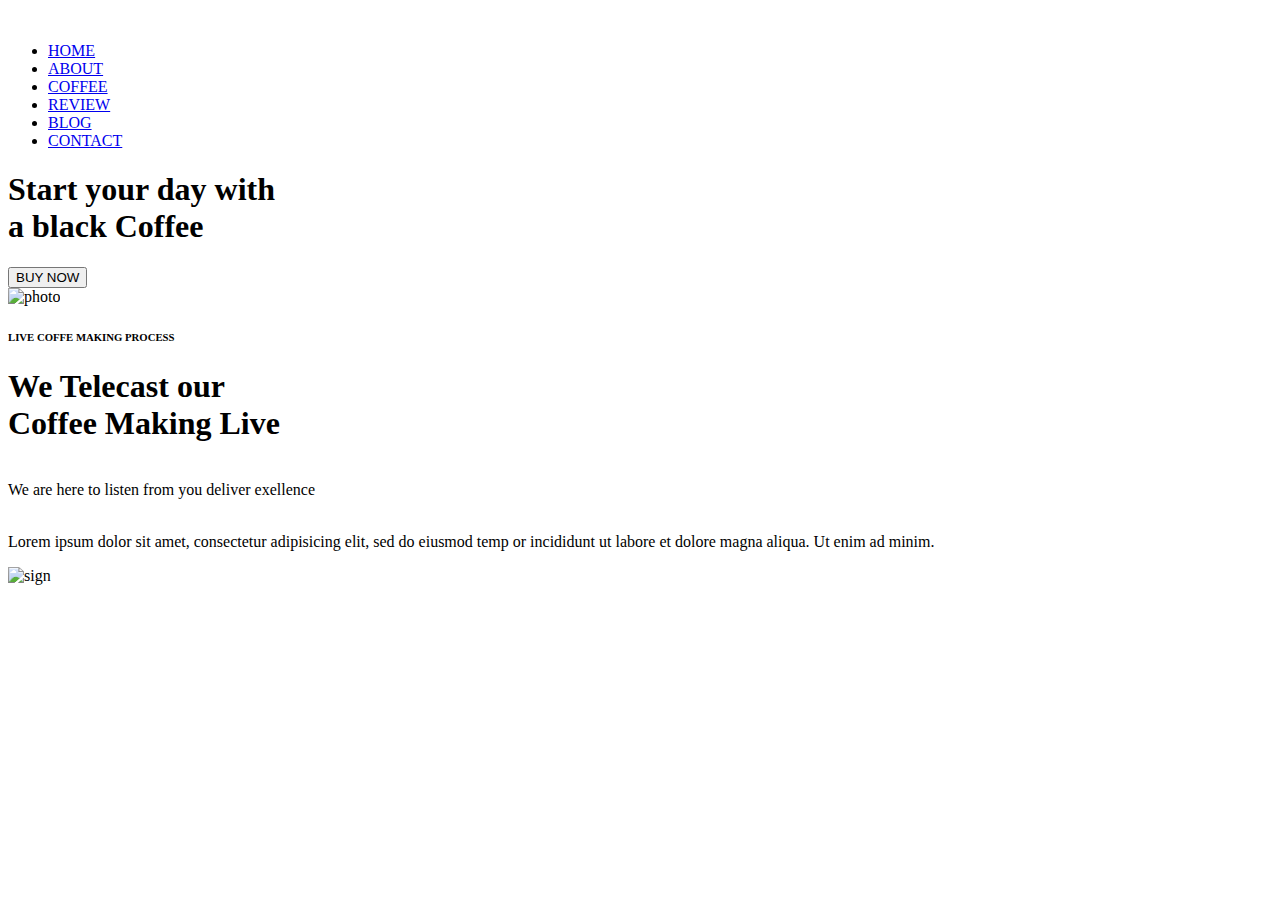
==== index.html @ 9b6f4e34 "fix nav" ====
<!DOCTYPE html>
<html lang="en">

<head>
    <meta charset="utf-8">
    <title>Coffee Shop</title>
    <meta name="viewport" content="width=device-width,initial-scale=1">
    <link rel="stylesheet" href="css/styles.css">
    <!-- <link rel="stylesheet" href="css/main.css"> -->
    <link href="https://fonts.googleapis.com/css?family=Poppins:100,200,400,300,500,600,700" rel="stylesheet">
    <script src="js/responsive-nav.js"></script>
</head>

<body>

    <header class="head">
        <div class="logo"> <img src="./img/logo.png" alt="">
            <a href="#home" data-scroll>
            </a>
        </div>

        <nav class="nav-collapse" id="nav">
            <ul>
                <li class="menu-item"><a href="#home" data-scroll>HOME</a></li>
                <li class="menu-item"><a href="#about" data-scroll>ABOUT</a></li>
                <li class="menu-item"><a href="#coffee" data-scroll>COFFEE</a></li>
                <li class="menu-item"><a href="#review" data-scroll>REVIEW</a></li>
                <li class="menu-item"><a href="#blog" data-scroll>BLOG</a></li>
                <li class="menu-item"><a href="#contact" data-scroll>CONTACT</a></li>
            </ul>
        </nav>
    </header>

    <section class="page1" id="home">
        <div class="banner">
            <h1 class="title">
                Start your day with <br> a black Coffee
            </h1>
            <button class="btn">BUY NOW</button>
        </div>
    </section>

    <section class="page2" id="about">
        <div class="img1">
            <img src="./img/video-bg.jpg" alt="photo">
            <a class="play" href="#">
                <img src="./img/play-icon.png" alt="">
            </a>
        </div>
        <div class="content1">
            <div class="content2">
                <h6>LIVE COFFE MAKING PROCESS</h6>
                <h1>We Telecast our <br> Coffee Making Live</h1>
                <p>
                    <br> <span>We are here to listen from you deliver exellence</span>
                </p>
                <p><br> Lorem ipsum dolor sit amet, consectetur adipisicing elit, sed do eiusmod temp or incididunt ut labore et dolore magna aliqua. Ut enim ad minim.</p>
                <img src="./img/signature.png" alt="sign">
            </div>
        </div>
    </section>

    <section class="page3" id="coffee">

    </section>


    <script src="js/fastclick.js"></script>
    <script src="js/scroll.js"></script>
    <script src="js/fixed-responsive-nav.js"></script>
    <script src="js/script.js"></script>
</body>

</html>
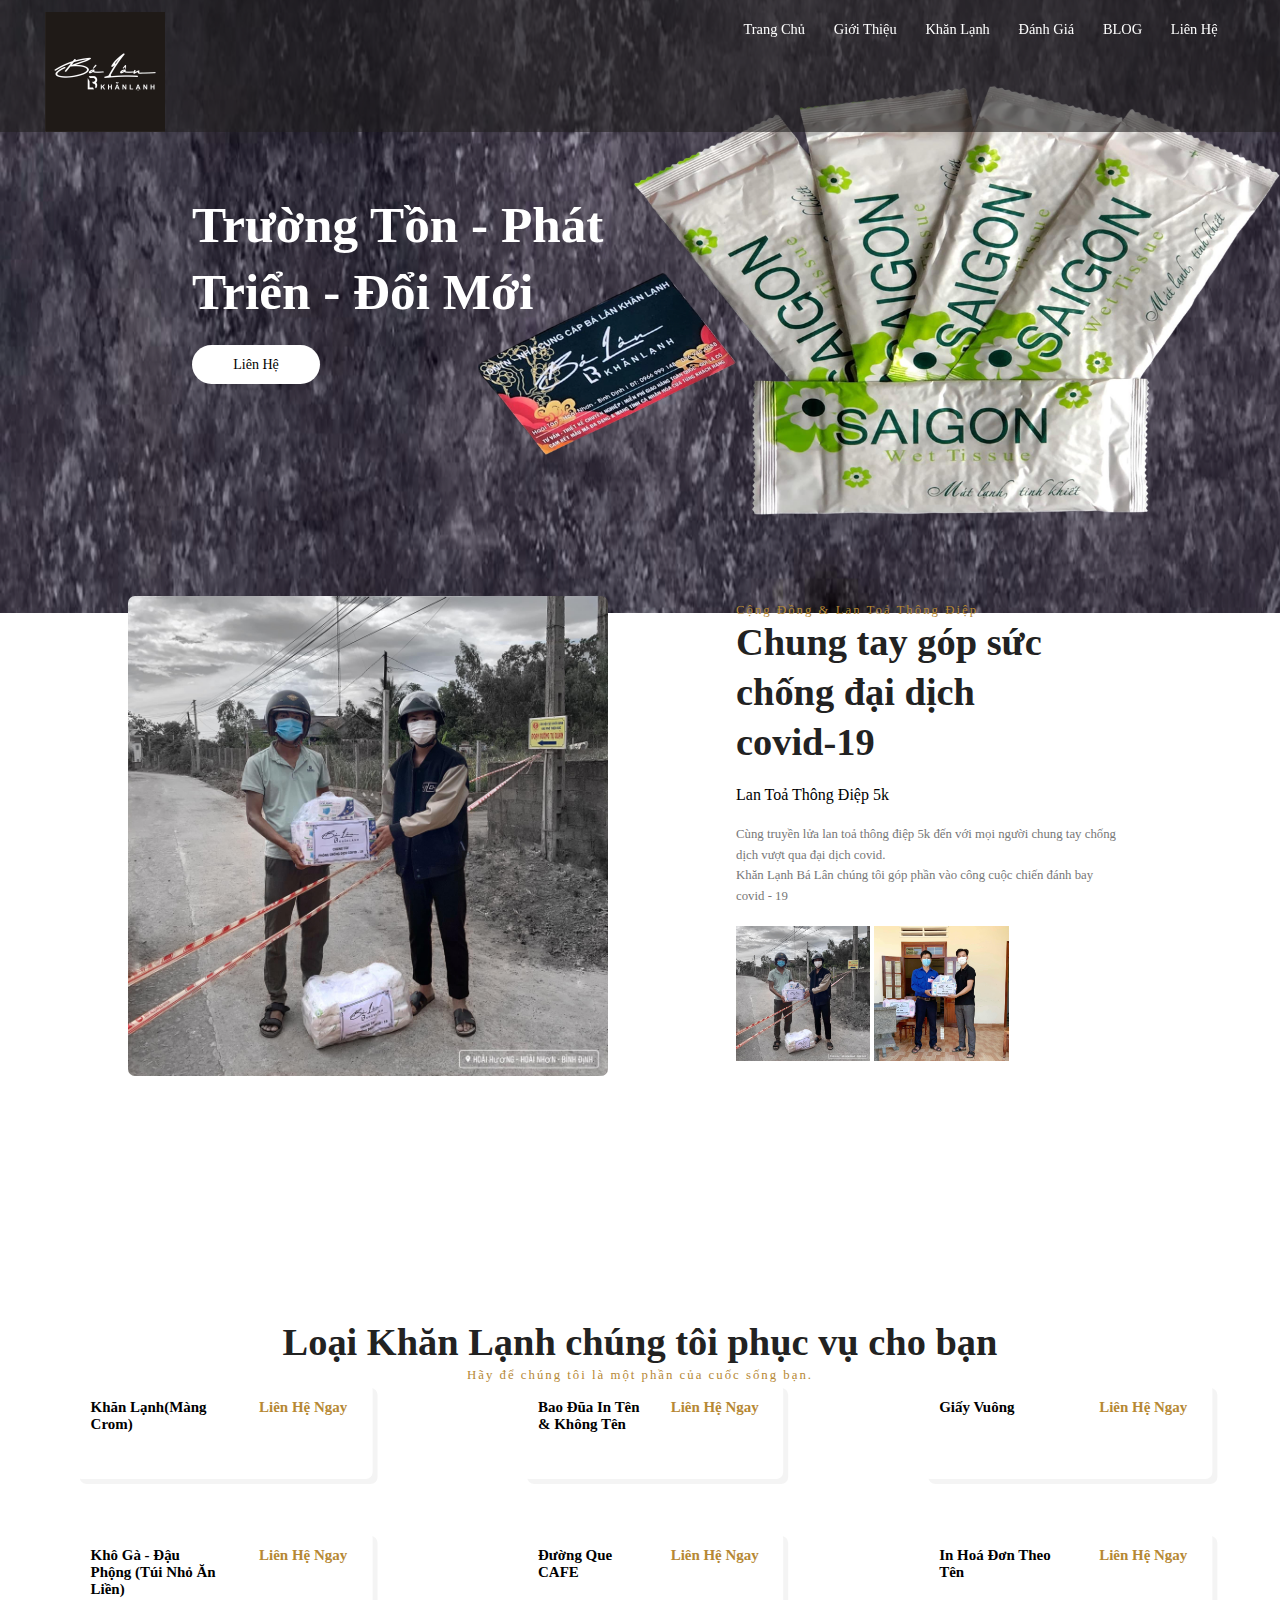
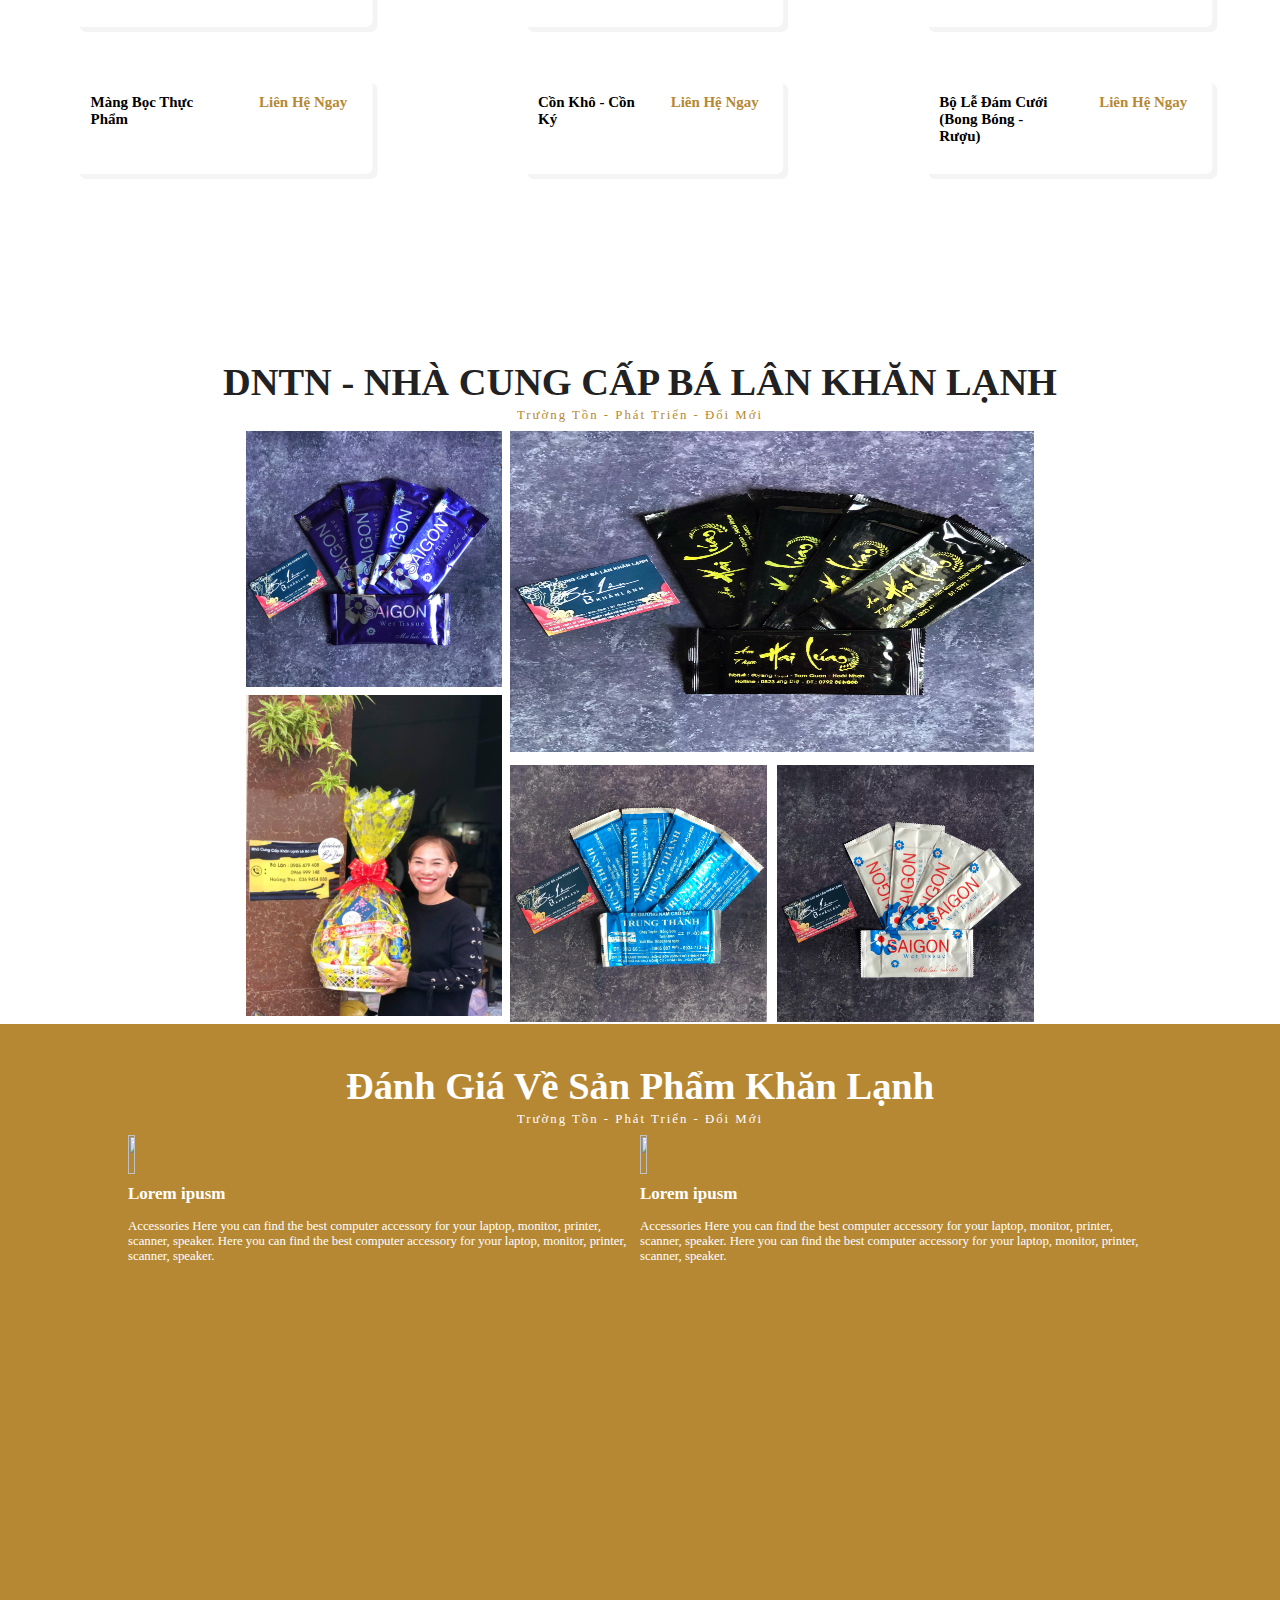
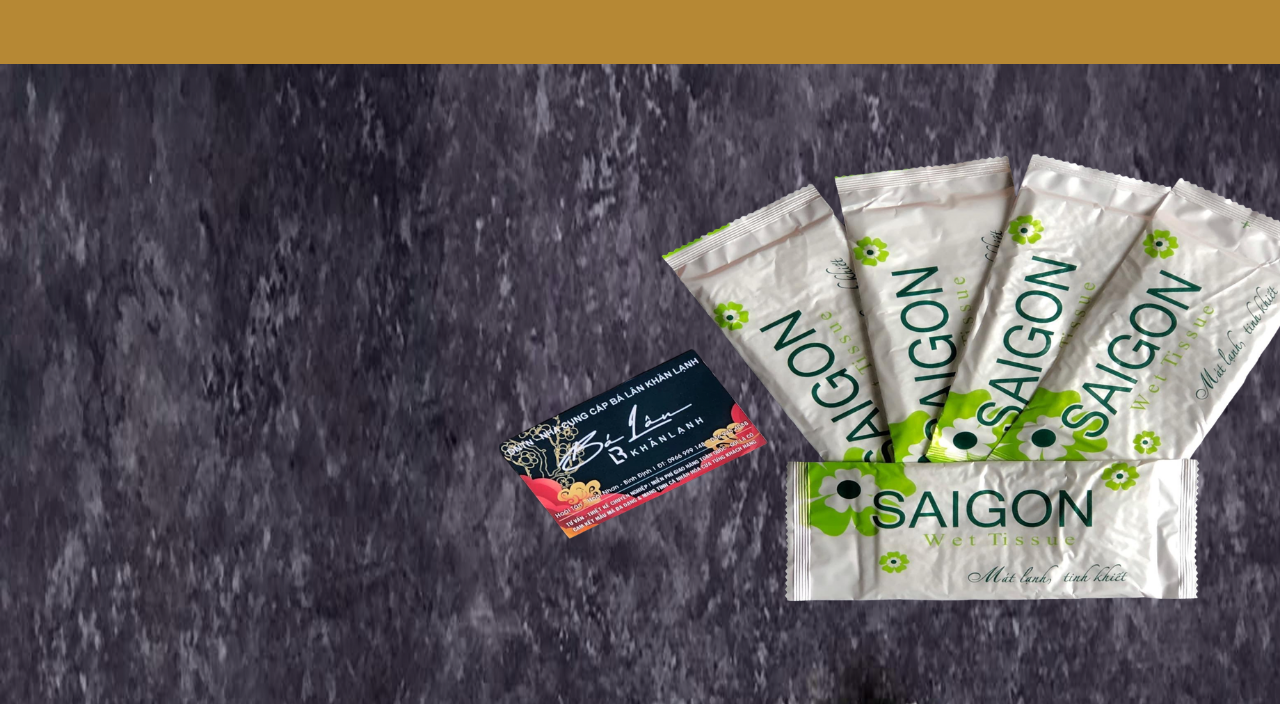
==== commit c4640a0b: "first commit" ====
--- a/index.html
+++ b/index.html
@@ -3,9 +3,10 @@
 
 <head>
     <meta charset="utf-8">
-    <title>Coffee Shop</title>
+    <title>Bá Lân Khăn Lạnh</title>
     <meta name="viewport" content="width=device-width,initial-scale=1">
     <link rel="stylesheet" href="css/styles.css">
+    <link href="./img/logo.jpeg"  rel="shortcut icon"/>
     <!-- <link rel="stylesheet" href="css/main.css"> -->
     <link href="https://fonts.googleapis.com/css?family=Poppins:100,200,400,300,500,600,700" rel="stylesheet">
     <script src="js/responsive-nav.js"></script>
@@ -14,19 +15,19 @@
 <body>
 
     <header class="head">
-        <div class="logo"> <img src="./img/logo.png" alt="">
+        <div class="logo"> <img src="./img/logo.jpeg" alt="">
             <a href="#home" data-scroll>
             </a>
         </div>
 
         <nav class="nav-collapse" id="nav">
             <ul>
-                <li class="menu-item"><a href="#home" data-scroll>HOME</a></li>
-                <li class="menu-item"><a href="#about" data-scroll>ABOUT</a></li>
-                <li class="menu-item"><a href="#coffee" data-scroll>COFFEE</a></li>
-                <li class="menu-item"><a href="#review" data-scroll>REVIEW</a></li>
+                <li class="menu-item"><a href="#home" data-scroll>Trang Chủ</a></li>
+                <li class="menu-item"><a href="#about" data-scroll>Giới Thiệu</a></li>
+                <li class="menu-item"><a href="#coffee" data-scroll>Khăn Lạnh</a></li>
+                <li class="menu-item"><a href="#review" data-scroll>Đánh Giá</a></li>
                 <li class="menu-item"><a href="#blog" data-scroll>BLOG</a></li>
-                <li class="menu-item"><a href="#contact" data-scroll>CONTACT</a></li>
+                <li class="menu-item"><a href="#contact" data-scroll>Liên Hệ</a></li>
             </ul>
         </nav>
     </header>
@@ -34,33 +35,141 @@
     <section class="page1" id="home">
         <div class="banner">
             <h1 class="title">
-                Start your day with <br> a black Coffee
+                Trường Tồn - Phát Triển - Đổi Mới <br> 
+               
             </h1>
-            <button class="btn">BUY NOW</button>
+            <button onclick="location.href='https://www.facebook.com/balankhanlanh'" class="btn" >Liên Hệ</button>
         </div>
     </section>
 
     <section class="page2" id="about">
         <div class="img1">
-            <img src="./img/video-bg.jpg" alt="photo">
+            <img src="./img/lantoa.jpg" alt="photo">
             <a class="play" href="#">
                 <img src="./img/play-icon.png" alt="">
             </a>
         </div>
         <div class="content1">
             <div class="content2">
-                <h6>LIVE COFFE MAKING PROCESS</h6>
-                <h1>We Telecast our <br> Coffee Making Live</h1>
-                <p>
-                    <br> <span>We are here to listen from you deliver exellence</span>
-                </p>
-                <p><br> Lorem ipsum dolor sit amet, consectetur adipisicing elit, sed do eiusmod temp or incididunt ut labore et dolore magna aliqua. Ut enim ad minim.</p>
-                <img src="./img/signature.png" alt="sign">
+                <h6>Cộng Đồng & Lan Toả Thông Điệp</h6>
+                <h1>Chung tay góp sức<br> chống đại dịch <br> covid-19</h1>
+              
+                    <br> <span>Lan Toả Thông Điệp 5k</span>
+            
+                <p><br> Cùng truyền lửa lan toả thông điệp 5k đến với mọi người chung tay chống dịch vượt qua đại dịch covid.
+                <br>Khăn Lạnh Bá Lân chúng tôi góp phần  vào công cuộc chiến đánh bay covid - 19 </p>
+                <img src="./img/lantoa.jpg" alt="sign">
+                <img src="./img/alo.jpg" alt="sign">
             </div>
         </div>
     </section>
 
     <section class="page3" id="coffee">
+        <div class="type">
+            <div class="title-1">
+                <h1>Loại Khăn Lạnh chúng tôi phục vụ cho bạn</h1>
+                <h5>Hãy để chúng tôi là một phần của cuốc sống bạn.</h5>
+            </div>
+            <div class="grid">
+                <div class="grid-item">
+                    <div class="name">Khăn Lạnh(Màng Crom)</div>
+                    <div class="cost">Liên Hệ Ngay</div>
+                    <!-- <div class="desciption">Usage of the Internet is becoming more common due to rapid advance.</div> -->
+                </div>
+                <div class="grid-item">
+                    <div class="name">Bao Đũa In Tên & Không Tên</div>
+                    <div class="cost">Liên Hệ Ngay</div>
+                    <!-- <div class="desciption">Usage of the Internet is becoming more common due to rapid advance.</div> -->
+                </div>
+                <div class="grid-item">
+                    <div class="name">Giấy Vuông</div>
+                    <div class="cost">Liên Hệ Ngay</div>
+                    <!-- <div class="desciption">Usage of the Internet is becoming more common due to rapid advance.</div> -->
+                </div>
+                <div class="grid-item">
+                    <div class="name">Khô Gà - Đậu Phộng (Túi Nhỏ Ăn Liền)</div>
+                    <div class="cost">Liên Hệ Ngay</div>
+                    <!-- <div class="desciption">Usage of the Internet is becoming more common due to rapid advance.</div> -->
+                </div>
+                <div class="grid-item">
+                    <div class="name">Đường Que CAFE</div>
+                    <div class="cost">Liên Hệ Ngay</div>
+                    <!-- <div class="desciption">Usage of the Internet is becoming more common due to rapid advance.</div> -->
+                </div>
+                <div class="grid-item">
+                    <div class="name">In Hoá Đơn Theo Tên</div>
+                    <div class="cost">Liên Hệ Ngay</div>
+                    <!-- <div class="desciption">Usage of the Internet is becoming more common due to rapid advance.</div> -->
+                </div>
+                <div class="grid-item">
+                    <div class="name">Màng Bọc Thực Phẩm</div>
+                    <div class="cost">Liên Hệ Ngay</div>
+                    <!-- <div class="desciption">Usage of the Internet is becoming more common due to rapid advance.</div> -->
+                </div>
+                <div class="grid-item">
+                    <div class="name">Cồn Khô - Cồn Ký</div>
+                    <div class="cost">Liên Hệ Ngay</div>
+                    <!-- <div class="desciption">Usage of the Internet is becoming more common due to rapid advance.</div> -->
+                </div>
+                <div class="grid-item">
+                    <div class="name">Bộ Lễ Đám Cưới (Bong Bóng - Rượu)</div>
+                    <div class="cost">Liên Hệ Ngay</div>
+                    <!-- <div class="desciption">Usage of the Internet is becoming more common due to rapid advance.</div> -->
+                </div>
+            </div>
+        </div>
+    </section>
+    <section class="page4" id="">
+        <div>
+            <div class="title-1">
+                <h1>DNTN - NHÀ CUNG CẤP BÁ LÂN KHĂN LẠNH</h1>
+                <h5>Trường Tồn - Phát Triển - Đổi Mới</h5>
+            </div>
+            <div class="gallery">
+
+                <div class="column-1">
+                    <img src="./img/bg1.jpg" alt="">
+                    <img src="./img/bg5.jpg" alt=""  style="width:100%; height: 40%">
+                </div>
+                <div class="column-2">
+                    <img src="./img/bg4.jpg" alt="" style="width:100%; height: 40%">
+                    <div class="row-img">
+                        <img src="./img/bg3.jpg" alt="" class="one">
+                        <img src="./img/bg2.jpg" alt="" class="two">
+                    </div>
+                </div>
+            </div>
+        </div>
+
+    </section>
+    <section class="page5" id="review">
+        <div>
+            <div class="title-1">
+                <h1 style="color: white">Đánh Giá Về Sản Phẩm Khăn Lạnh</h1>
+                <h5 style="color: white">Trường Tồn - Phát Triển - Đổi Mới</h5>
+            </div>
+            <div class="review-main">
+                <div class="review">
+                    <img src="./img/r1.png" alt="">
+                    <h2>Lorem ipusm</h2>
+                    <h5>Accessories Here you can find the best computer accessory for your laptop, monitor, printer, scanner, speaker. Here you can find the best computer accessory for your laptop, monitor, printer, scanner, speaker.</h5>
+                </div>
+                <div class="review">
+                    <img src="./img/r2.png" alt="">
+                    <h2>Lorem ipusm</h2>
+                    <h5>Accessories Here you can find the best computer accessory for your laptop, monitor, printer, scanner, speaker. Here you can find the best computer accessory for your laptop, monitor, printer, scanner, speaker.</h5>
+                </div>
+            </div>
+            <div class="number">
+
+            </div>
+        </div>
+
+    </section>
+    <!-- <section class="page6" id="blog">
+
+    </section> -->
+    <section class="page7" id="contact">
 
     </section>
 
--- a/css/styles.css
+++ b/css/styles.css
@@ -0,0 +1,629 @@
+a:active,
+a:hover {
+  outline: 0;
+}
+
+/* @-webkit-viewport {
+    width: device-width;
+}
+
+@-moz-viewport {
+    width: device-width;
+} */
+
+@-ms-viewport {
+  width: device-width;
+}
+
+@-o-viewport {
+  width: device-width;
+}
+
+@viewport {
+  width: device-width;
+}
+
+/* ------------------------------------------
+  RESPONSIVE NAV STYLES
+--------------------------------------------- */
+
+.nav-collapse ul {
+  margin-top: 2%;
+  padding-right: 3em;
+  width: 75%;
+  display: block;
+  list-style: none;
+}
+
+.nav-collapse li {
+  width: 100%;
+  display: block;
+}
+
+.js .nav-collapse {
+  clip: rect(0 0 0 0);
+  max-height: 0;
+  position: absolute;
+  display: block;
+  overflow: hidden;
+  zoom: 1;
+}
+
+.nav-collapse.opened {
+  background-color: rgba(34, 32, 32, 0.6);
+  display: flex;
+}
+
+.disable-pointer-events {
+  pointer-events: none !important;
+}
+
+@media screen and (min-width: 45em) {
+  .js .nav-collapse {
+    position: relative;
+  }
+  .js .nav-collapse.closed {
+    max-height: none;
+  }
+  .nav-toggle {
+    display: none;
+  }
+}
+
+header {
+  background: rgba(34, 32, 32, 0.6);
+  position: fixed;
+  z-index: 3;
+  width: 100%;
+  left: 0;
+  top: 0;
+}
+
+/* .head {
+    background-color: black;
+} */
+
+/* ------------------------------------------
+  NAVIGATION STYLES
+--------------------------------------------- */
+
+.fixed {
+  position: fixed;
+  width: 100%;
+  left: 0;
+  top: 0;
+}
+
+.nav-collapse,
+.nav-collapse * {
+  -webkit-box-sizing: border-box;
+  -moz-box-sizing: border-box;
+  box-sizing: border-box;
+}
+
+.nav-collapse,
+.nav-collapse ul {
+  list-style: none;
+  width: 100%;
+  float: left;
+}
+
+@media screen and (min-width: 45em) {
+  .nav-collapse {
+    float: right;
+    width: auto;
+  }
+}
+
+.nav-collapse li {
+  float: left;
+  width: 100%;
+}
+
+@media screen and (min-width: 45em) {
+  .nav-collapse li {
+    width: auto;
+  }
+}
+
+.nav-collapse a {
+  -webkit-tap-highlight-color: rgba(0, 0, 0, 0);
+  text-decoration: none;
+  /* background: #61605f; */
+  padding: 0.7em 1em;
+  color: #fff;
+  width: 100%;
+  float: left;
+}
+
+.nav-collapse ul ul a {
+  background: rgb(189, 189, 189);
+  padding-left: 2em;
+}
+
+@media screen and (min-width: 4em) {
+  .nav-collapse ul ul a {
+    display: none;
+  }
+}
+
+/* ------------------------------------------
+  NAV TOGGLE STYLES
+--------------------------------------------- */
+
+.nav-toggle {
+  -webkit-font-smoothing: antialiased;
+  -moz-osx-font-smoothing: grayscale;
+  text-decoration: none;
+  text-indent: -300px;
+  position: relative;
+  overflow: hidden;
+  width: 60px;
+  height: 55px;
+  float: right;
+}
+
+.nav-toggle:before {
+  color: #fff;
+  font: normal 28px/55px "responsivenav";
+  text-transform: none;
+  text-align: center;
+  position: absolute;
+  content: "\2261";
+  text-indent: 0;
+  /* speak: none; */
+  width: 100%;
+  left: 0;
+  top: 0;
+}
+
+.nav-toggle.active:before {
+  font-size: 20px;
+  background: transparent;
+  content: "\78";
+  width: 100%;
+  /* Close icon */
+}
+
+.menu-item {
+  font-size: 90%;
+}
+
+/* ---------------------------- */
+
+* {
+  margin: 0;
+  padding: 0;
+}
+
+/* ____ */
+
+.page1 {
+  background: url("../img/headerdemo.png");
+  background-size: 100%;
+  background-repeat: no-repeat;
+  width: 100%;
+  height: 50vw;
+}
+
+.banner {
+  width: 40%;
+  padding: 15% 15% 0 15%;
+}
+
+.banner .title {
+  color: #ffffff;
+  font-size: 4vw;
+}
+
+.banner .btn {
+  background-color: #ffffff;
+  width: 10vw;
+  height: 3vw;
+  border-radius: 20px;
+  border-style: none;
+  color: black;
+  font-size: 1.1vw;
+  font-weight: 500;
+  margin-top: 20px;
+  cursor: pointer;
+}
+
+.btn:hover {
+  background-color: transparent;
+  color: white;
+  border: 1.5px solid white;
+}
+
+@media screen and (max-width: 850px) {
+  .page1 {
+    background: url("../img/headerdemo.png");
+    background-size: contain;
+    background-repeat: no-repeat;
+    width: 100%;
+    height: 100vw;
+  }
+}
+
+/* --------------------------------------- */
+
+.page2 {
+  width: 100%;
+  height: 50vw;
+  background-color: #ffffff;
+  display: flex;
+}
+
+.page3 {
+  background: url("../img/menu-bg.jpg");
+  background-size: cover;
+  width: 100%;
+  height: 50vw;
+}
+
+.type {
+  display: block;
+}
+
+.title-1 h1,
+h5 {
+  text-align: center;
+}
+
+.title-1 {
+  padding-top: 3%;
+}
+
+.grid {
+  display: grid;
+  max-height: 100%;
+  /* max-width: 100%; */
+  grid-column-gap: 1vw;
+  grid-row-gap: 4vw;
+  grid-template-columns: auto auto auto;
+  margin: 0 auto;
+  /* margin-top: 3vw; */
+}
+
+/* .grid-item {
+    max-width: 1200px;
+    background-color: white;
+    border-radius: 10px;
+    font-size: 30px;
+    text-align: center;
+    padding: 20px 0;
+} */
+
+.grid-item {
+  background-color: rgb(255, 255, 255);
+  color: rgb(0, 0, 0);
+  padding: 1rem;
+  width: 60%;
+  transform: translateX(25%);
+  border-radius: 7px;
+  height: 4rem;
+  font-family: "'Times New Roman', serif";
+  font-size: 85%;
+  box-shadow: 5px 5px rgba(34, 32, 32, 0.05);
+}
+
+.name {
+  width: 50%;
+  display: inline-flex;
+  font-weight: 700;
+  font-size: 110%;
+}
+
+.cost {
+  width: 45%;
+  font-weight: 600;
+  color: #b68834;
+  font-size: 110%;
+  display: inline-flex;
+  justify-content: flex-end;
+}
+
+.desciption {
+  padding-top: 3%;
+  width: 100%;
+  font-size: 90%;
+  font-weight: 300;
+}
+
+@media (max-width: 900px) {
+  .grid {
+    grid-template-columns: repeat(2, 1fr);
+    max-height: 100%;
+    padding-bottom: 3vw;
+  }
+  .page3 {
+    background: url("../img/menu-bg.jpg");
+    background-size: contain;
+    width: 100%;
+    height: 100%;
+    background-color: rgb(96, 201, 44);
+  }
+}
+
+@media (max-width: 600px) {
+  .grid {
+    grid-template-columns: repeat(1, 1fr);
+    max-height: 100%;
+    padding-bottom: 3vw;
+  }
+  .page3 {
+    background: url("../img/menu-bg.jpg");
+    background-size: contain;
+    width: 100%;
+    height: 100%;
+    background-color: rgb(96, 201, 44);
+  }
+}
+
+/* -------------------------------- */
+
+.page4 {
+  width: 100%;
+  height: 55vw;
+  background-color: rgb(255, 255, 255);
+}
+
+.gallery {
+  display: flex;
+  justify-content: center;
+}
+
+.column-1 {
+  flex: 20%;
+  max-width: 20%;
+  padding: 0 4px;
+}
+
+.column-2 {
+  flex: 41%;
+  max-width: 41%;
+  padding: 0 4px;
+}
+
+img {
+  margin-top: 8px;
+  vertical-align: middle;
+  width: 100%;
+}
+
+.row-img {
+  display: flex;
+  max-width: 98%;
+}
+
+.row-img img {
+  margin-top: 2.5%;
+  vertical-align: middle;
+  width: 50%;
+}
+
+.row-img .one {
+  padding-right: 1%;
+}
+
+.row-img .two {
+  padding-left: 1%;
+  width: 50%;
+}
+
+.page5 {
+  width: 100%;
+  height: 50vw;
+  background-color: #b68834;
+}
+
+.review-main {
+  display: flex;
+  justify-content: center;
+}
+
+.review {
+  width: 40%;
+  height: 20vw;
+  color: white;
+}
+
+.review img {
+  width: 12%;
+  height: 3vw;
+}
+
+.review h2 {
+  color: white;
+  padding-top: 2%;
+  font-size: 17px;
+}
+
+.review h5 {
+  color: white;
+  text-align: left;
+  padding-top: 3%;
+  letter-spacing: 0;
+}
+
+.page6 {
+  background-size: cover;
+  width: 100%;
+  height: 50vw;
+  background-color: rgb(255, 255, 255);
+}
+
+.page7 {
+  background: url("../img/headerdemo.png");
+  background-size: cover;
+  width: 100%;
+  height: 50vw;
+}
+
+.img1 {
+  width: 50vw;
+  height: 30vw;
+  align-items: center;
+  justify-content: center;
+  display: flex;
+}
+
+.img1 img {
+  border-radius: 7px;
+  width: 75%;
+  margin-left: 15%;
+}
+
+.content1 {
+  width: 50vw;
+  height: 30vw;
+  align-items: center;
+  justify-content: center;
+  display: flex;
+}
+
+.content2 {
+  justify-content: center;
+  align-items: center;
+  padding: 0 25% 0 15%;
+}
+
+@media screen and (max-width: 850px) {
+  .page2 {
+    width: 100%;
+    height: 100vw;
+    background-color: #ffffff;
+    display: block;
+    justify-content: center;
+    align-items: center;
+  }
+  .img1 {
+    width: 70%;
+    /* height: 40vw; */
+    margin-left: 10vw;
+    margin-bottom: 5%;
+    transform: translateY(50%);
+  }
+  .content1 {
+    width: 100%;
+    height: 30vw;
+  }
+  .content2 {
+    justify-content: center;
+    align-items: center;
+    padding: 0% 20% 0 30%;
+    transform: translateY(50%);
+  }
+}
+
+h1,
+h2,
+h6,
+h5,
+p,
+ul,
+.title,
+.btn {
+  font-family: "'Times New Roman', serif";
+  color: #777;
+}
+
+h1 {
+  font-size: 3vw;
+  font-weight: 600;
+  color: #222;
+  line-height: 1.3em;
+}
+
+h6 {
+  font-size: 1vw;
+  color: #b68834;
+  font-weight: 300;
+  letter-spacing: 2px;
+  font-family: "'Times New Roman', serif";
+  text-align: left;
+}
+
+h5 {
+  font-size: 1vw;
+  color: #b68834;
+  font-weight: 300;
+  letter-spacing: 2px;
+}
+
+span {
+  color: #000;
+  margin: 10px 0 10px 0;
+}
+
+p {
+  font-size: 1vw;
+  font-weight: 350;
+  line-height: 1.6em;
+}
+
+.content2 img {
+  width: 35%;
+  margin-top: 20px;
+}
+
+.play {
+  background-color: transparent;
+  position: absolute;
+  margin-left: 3%;
+}
+
+.row1 {
+  /* background-color: rgb(116, 108, 43); */
+  width: 100%;
+  height: 50%;
+}
+
+.info {
+  color: #ffffff;
+  display: flex;
+  justify-content: flex-end;
+  margin-right: 6%;
+}
+
+.info li {
+  margin: 0.7%;
+  list-style: none;
+  font-size: 1.1vw;
+  font-weight: 300;
+}
+
+.row2 {
+  width: 100%;
+  display: flex;
+}
+
+.logo {
+  margin-left: 3.5%;
+  display: inline;
+}
+
+.logo img {
+  margin: 12px 0 0px 0;
+  width: 120px;
+}
+
+.menu {
+  display: flex;
+  width: 50%;
+  list-style: none;
+  color: white;
+  font-size: 13px;
+  font-weight: 360;
+  justify-content: flex-end;
+  margin-right: 6%;
+  padding-top: 10px;
+}
+
+.menu li a {
+  color: white;
+  text-decoration: none;
+  padding: 0 20px 0 10px;
+  justify-content: center;
+  text-align: center;
+}
--- a/css/main.css
+++ b/css/main.css
@@ -0,0 +1,192 @@
+* {
+  margin: 0;
+  padding: 0;
+}
+
+.header {
+  width: 100%;
+  height: 10%;
+  background-color: transparent;
+  /* opacity: 30%; */
+  position: fixed;
+}
+
+/* ____ */
+
+.page1 {
+  background: url("../img/headerdemo.png");
+  background-size: 100%;
+  background-repeat: no-repeat;
+  width: 100%;
+  height: 50vw;
+}
+
+.banner {
+  width: 40%;
+  padding: 15% 15% 0 15%;
+}
+
+.banner .title {
+  color: #ffffff;
+  font-size: 4vw;
+}
+
+.banner .btn {
+  background-color: #ffffff;
+  width: 10vw;
+  height: 3vw;
+  border-radius: 20px;
+  border-style: none;
+  color: black;
+  font-size: 1.1vw;
+  font-weight: 500;
+  margin-top: 20px;
+  cursor: pointer;
+}
+
+.btn:hover {
+  background-color: transparent;
+  color: white;
+  border: 1.5px solid white;
+}
+
+.page2 {
+  background-size: cover;
+  width: 100%;
+  height: 40vw;
+  background-color: #ffffff;
+  display: flex;
+}
+
+.page3 {
+  /* background: url("../img/headerdemo.jpg"); */
+  background-size: cover;
+  width: 100%;
+  height: 100%;
+  background-color: rgb(246, 248, 245);
+}
+
+.img1 {
+  width: 50vw;
+  height: 30vw;
+  align-items: center;
+  justify-content: center;
+  display: flex;
+}
+
+.img1 img {
+  border-radius: 7px;
+  width: 75%;
+  margin-left: 15%;
+}
+
+.content1 {
+  width: 50vw;
+  height: 30vw;
+  align-items: center;
+  justify-content: center;
+  display: flex;
+}
+
+.content2 {
+  justify-content: center;
+  align-items: center;
+  padding: 0 25% 0 15%;
+}
+
+h1,
+h6,
+p,
+ul,
+.title,
+.btn {
+  font-family: "'Times New Roman', serif";
+  color: #777;
+}
+
+h1 {
+  font-size: 3vw;
+  font-weight: 600;
+  color: #222;
+  line-height: 1.3em;
+}
+
+h6 {
+  font-size: 1vw;
+  color: #b68834;
+  font-weight: 300;
+  letter-spacing: 2px;
+  font-family: "'Times New Roman', serif";
+}
+
+span {
+  color: #000;
+  margin: 10px 0 10px 0;
+}
+
+p {
+  font-size: 1vw;
+  font-weight: 350;
+  line-height: 1.6em;
+}
+
+.content2 img {
+  width: 35%;
+  margin-top: 20px;
+}
+
+.play {
+  background-color: transparent;
+  position: absolute;
+  margin-left: 3%;
+}
+
+.row1 {
+  /* background-color: rgb(116, 108, 43); */
+  width: 100%;
+  height: 50%;
+}
+
+.info {
+  color: #ffffff;
+  display: flex;
+  justify-content: flex-end;
+  margin-right: 6%;
+}
+
+.info li {
+  margin: 0.7%;
+  list-style: none;
+  font-size: 1.1vw;
+  font-weight: 300;
+}
+
+.row2 {
+  width: 100%;
+  display: flex;
+}
+
+.logo {
+  width: 50%;
+  margin-left: 6%;
+}
+
+.menu {
+  display: flex;
+  width: 50%;
+  list-style: none;
+  color: white;
+  font-size: 13px;
+  font-weight: 360;
+  justify-content: flex-end;
+  margin-right: 6%;
+  padding-top: 10px;
+}
+
+.menu li a {
+  color: white;
+  text-decoration: none;
+  padding: 0 20px 0 10px;
+  justify-content: center;
+  text-align: center;
+}
